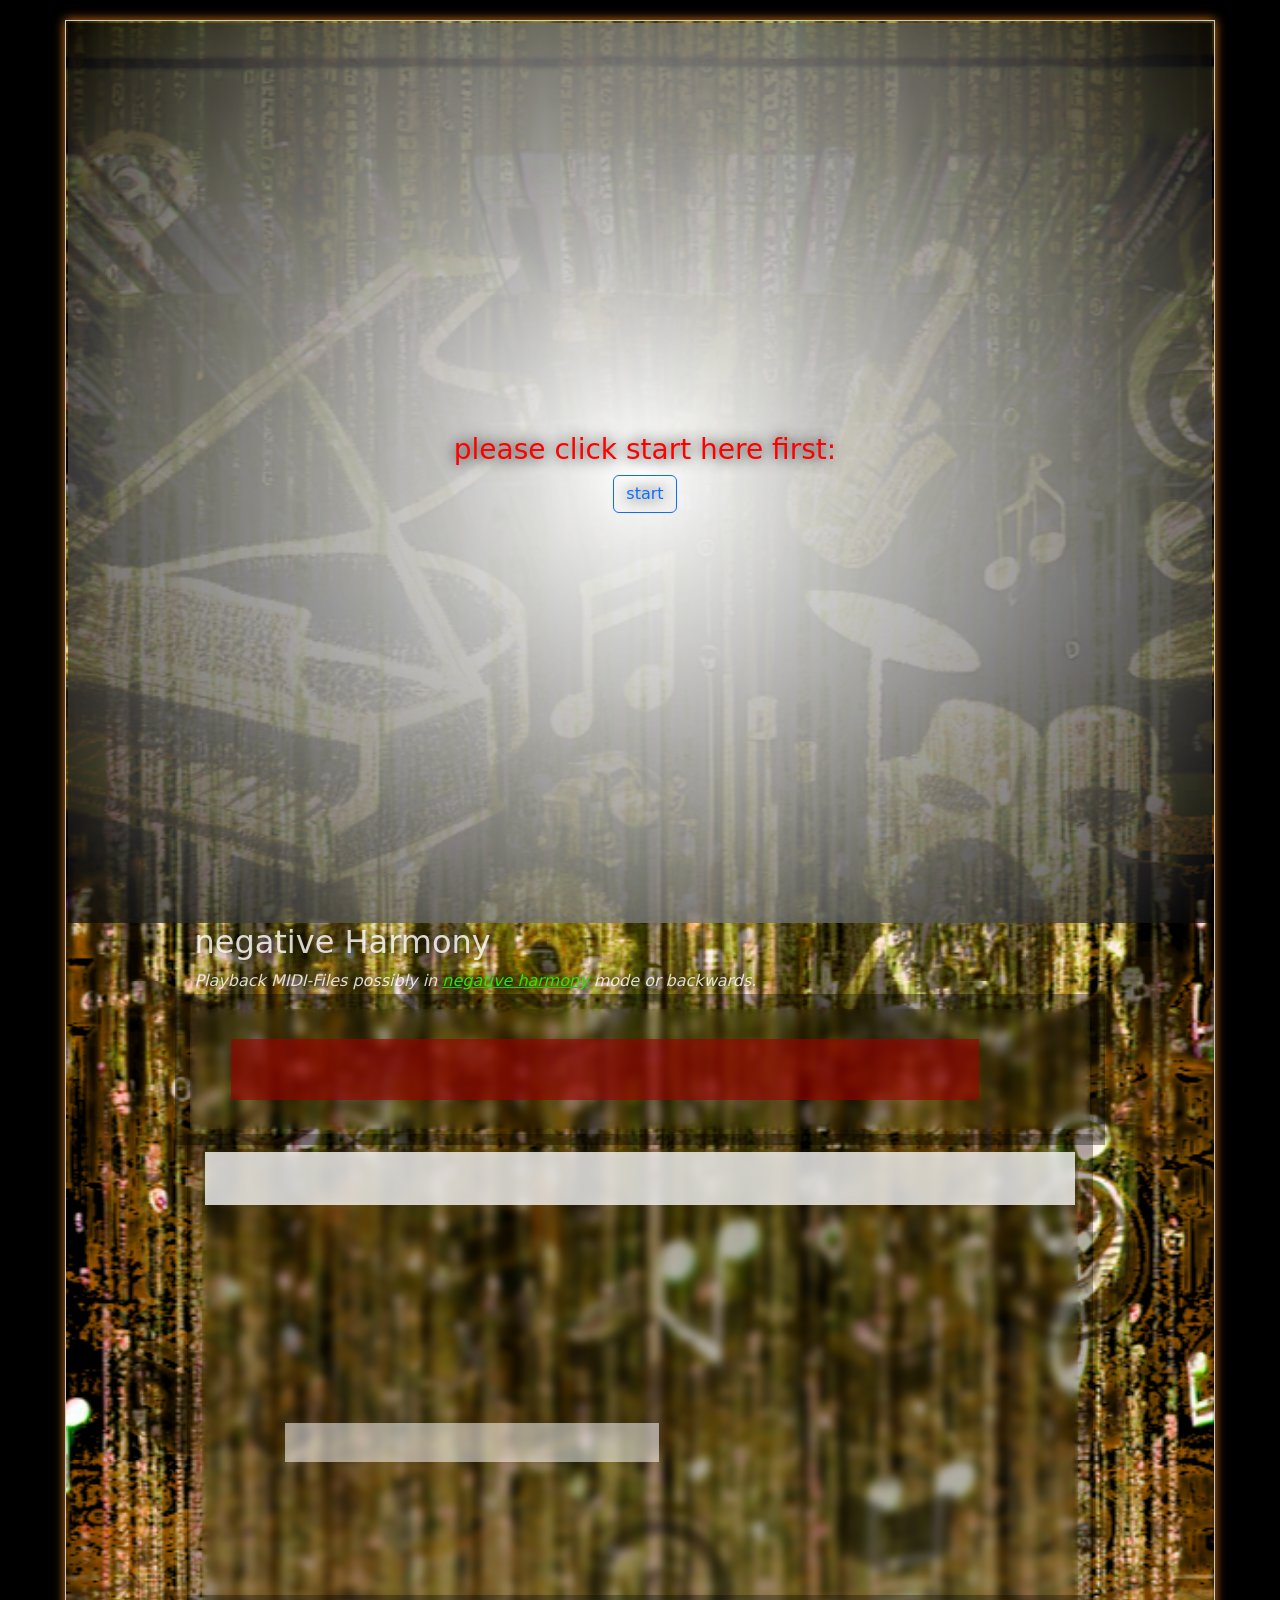
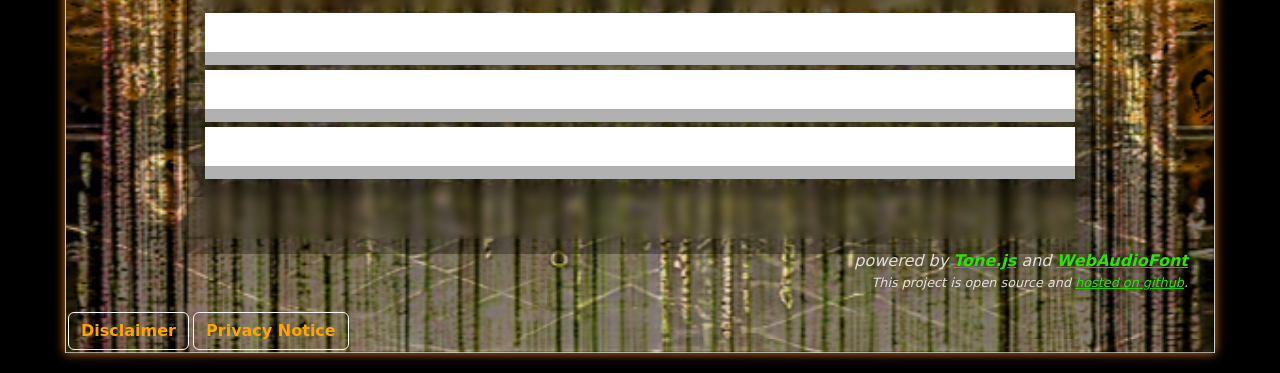
==== index.html @ 73707c40 "score css" ====
<!DOCTYPE html>
<html lang="en">

<head>
  <meta charset="utf-8">
  <meta name="viewport" content="width=device-width, initial-scale=1.0">
  <title>negative Harmony</title>

  <!-- Generated javascript library includes -->
  <link href="https://cdn.jsdelivr.net/npm/bootstrap@5.0.2/dist/css/bootstrap.min.css" rel="stylesheet" integrity="sha384-EVSTQN3/azprG1Anm3QDgpJLIm9Nao0Yz1ztcQTwFspd3yD65VohhpuuCOmLASjC" crossorigin="anonymous">
  <script src="https://cdn.jsdelivr.net/npm/bootstrap@5.0.2/dist/js/bootstrap.bundle.min.js" integrity="sha384-MrcW6ZMFYlzcLA8Nl+NtUVF0sA7MsXsP1UyJoMp4YLEuNSfAP+JcXn/tWtIaxVXM" crossorigin="anonymous"></script>
  
  <!-- New Modular System -->
  <script type="application/javascript" src="./src/app.js"></script>
  
  <script> 
    // Global app instance for backward compatibility
    let app;

    // Initialize when DOM is ready
    document.addEventListener('DOMContentLoaded', async function () {
      try {
        // Initialize the modular app system
        if (typeof NegativeHarmonyApp !== 'undefined') {
          app = new NegativeHarmonyApp();
          await app.init();
          app.moduleLoaded();
        }
      } catch (error) {
        console.error('Failed to initialize app:', error);
      }
    });

    // Global functions for backward compatibility
    function toggleTransport(element) {
      if (app) app.toggleTransport(element);
    }

    function reloadWithUrl() {
      if (app) app.reloadWithUrl();
    }
  </script>
  <link rel="stylesheet" href="style.css">  
</head>
<body class="boxed">
  <div class="sharethis-sticky-share-buttons" style="display: none;"></div>
  <div id="col_transport" class="col transport"
    style="position: sticky; top: 0; left: 0; width: 100%; height: 100vh; background: radial-gradient(circle, rgb(255, 255, 255) 0%, rgba(0, 0, 0, 0.687) 100%); z-index: 9999; display: flex; justify-content: center; align-items: center; overflow: hidden;">
    <div style="text-align: center;">
      <h3 id="start_prompt" style="color: red;">please click start here first:</h3>
      <input type="checkbox" class="btn-check" id="transportButton" autocomplete="off" onchange="toggleTransport();" style="display: none; visibility: hidden;">
      <label class="btn btn-outline-primary" id="transportLabel" for="transportButton">start</label>
    </div>
  </div>
  <div class="title horizontal row">
    <div class="col">
      <h2>negative Harmony</h2>
      <p><em>Playback MIDI-Files possibly in <a href="https://www.opussciencecollective.com/post/the-harmonic-upside-down-negative-harmony" target="_blank">negative harmony</a> mode or backwards.</em></p>
    </div>
  </div>
  <div class="boxed remain widget horizontal" style="padding: 20px; min-height: 120px; -webkit-backdrop-filter: blur(5px); backdrop-filter: blur(5px); background-color: rgba(0, 0, 0, 0.361);">
    <div style="display: flex; width: 100%;">
      <div style="display: flex; width: 100%;">
        <a class="remain" style="display: none; box-shadow: 0 0 10px rgb(215, 118, 21); width: 50px; height: 50px; background-color: rgba(255, 255, 255, 0.359); border-radius: 3px; border: 1px solid white;" href="javascript:void(0);" onclick="app.modules.settingsManager.shareAndCopy();" title="Image from freeiconspng.com: https://www.freeiconspng.com/img/40132" id="hiddenShareButton"><img src="https://www.freeiconspng.com/uploads/share-sharing-icon-29.png" width="50" alt="Share, sharing icon"/></a>
        <button class="btn btn-outline-danger remain" id="playMidi" style="margin-left: 20px; min-height: 50px; color: rgb(255, 119, 0); font-weight: bold; background-color: rgba(156, 0, 0, 0.622); text-shadow: 0 0 15px rgb(63, 18, 18); flex-grow: 1;">Play MIDI</button>
        <button class="btn btn-outline-light" id="showScore" style="display:none; margin-left: 20px; min-height: 50px; display: flex; align-items: center; justify-content: center;" onclick="app.modules.scoreManager.showScore(true);">Score</button>
      </div>
    </div>
    <input type="range" id="progress-input" style="width: 100%; display: none;" min="0" max="100" step="0.01" value="0" class="form-range">
  </div>
  <div style="display: flex; justify-content: center;">
    <div id="scoreContainer" class="boxed" style=" border: 1px solid white; display: none; margin-top: 20px; padding: 20px; background-color: rgba(0, 0, 0, 0.184); border-radius: 5px; max-width: 870px;">
      <div class="score-header horizontal" style="background:rgba(0, 0, 0, 0.2); padding: 10px; display: flex; justify-content: space-between; align-items: center; margin-bottom: 15px; position: relative;">
        <h4 style="margin: 0;">Music Score</h4>
        <div style="display:flex; gap:8px;align-items:center;">
          <button class="btn btn-outline-success" id="downloadAbc" onclick="app.modules.scoreManager.downloadABC();">Download ABC</button>
          <button class="btn btn-outline-danger btn-sm" onclick="app.modules.scoreManager.hideScore();">Close</button>
        </div>
      </div>
      <div style="display: flex; justify-content: center;">
        <div id="score" style="overflow-x: auto; max-width: 500px; position: relative; z-index: 1; background-color: rgba(255, 228, 196, 0.766);"></div>
      </div>
      <div id="score-footer" class="horizontal" style="background:rgba(0, 0, 0, 0.2); padding: 10px; margin-top:10px; display:flex; align-items:center; gap:8px;">
        <span style="color: #fff;">adjust score start manually:</span>
        <select id="scoreShiftUnit" class="form-select" style="width:160px;">
          <option value="16">sixteenth</option>
          <option value="8">eighth</option>
          <option value="4" selected>quarter</option>
        </select>
        <button class="btn btn-outline-light btn-sm" id="shiftScoreBack"
          onclick="app.modules.transport.adjustScoreStart(-1, document.getElementById('scoreShiftUnit').value)">
          Shift Start ←
        </button>
        <button class="btn btn-outline-light btn-sm" id="shiftScoreForward"
          onclick="app.modules.transport.adjustScoreStart(1, document.getElementById('scoreShiftUnit').value)">
          Shift Start →
        </button>
      </div>
    </div>
  </div>
  <div class="widget container accordion" id="accordionsContainer" style="margin-top: 20px;">
    <div class="accordion-item boxed">
      <h2 class="accordion-header" id="headingOne" style="position: sticky; top: 120px;">
        <button style="position: sticky; top: 120px;" class="accordion-button" type="button" data-bs-toggle="collapse" data-bs-target="#collapseOne" aria-expanded="true" aria-controls="collapseOne">
          MIDI
        </button>
      </h2>
      <div id="collapseOne" class="accordion-collapse collapse show" aria-labelledby="headingOne" data-bs-parent="#accordionsContainer">
        <div class="accordion-body">
          <div class="horizontal" style="text-align: center;">
            <div style="display: flex; flex-direction: column; margin: 10px;">
              <h3>Midi-Player</h3>
              <p><em>Upload a local file:</em></p>
              <input type="file" id="midiUpload" class="form-control" accept=".mid" style="margin-bottom: 10px;" />
              <p><em>...or try to paste an url here:<br>(e.g. from <a data-toggle="tooltip" href="https://bitmidi.com/" target="_blank" title="Thousands of MidiFiles from Classic over Rock/Pop until Jazz">bitmidi</a>, <a data-toggle="tooltip" href="https://www.mfiles.co.uk/midi-files.htm" target="_blank" title="Classical MidiFiles">mfiles</a> or <a data-toggle="tooltip" target="_blank"href="https://midikaos.mnstrl.org/" title="International folk music">Midikaos</a>).</em></p>
              <div style="display: flex; align-items: center; margin-bottom: 10px; top: 172px; position: sticky;"><input type="text" id="midiUrl" style="margin-right: 10px;" class="form-control" placeholder="search or paste url" onkeypress="if(event.key === 'Enter') reloadWithUrl()"/><button class="btn btn-outline-light" onclick="reloadWithUrl()">load</button></button></div>
              <button class="btn btn-outline-warning" id="resetSpeed" style="margin-bottom: 10px; display: none;" onclick="app.modules.transport.setSpeed(1.0)">reset speed to file</button>
              <label for="speedControl">Playback Speed: </label>
              <input type="range" id="speedControl" min="0.5" max="2" value="1" step="0.01" class="form-range"/>
              <input id="reverseMidi" class="btn-check" type="checkbox">
                  <label class="btn btn-outline-light" for="reverseMidi">reverse</label><br>
              <button class="btn btn-outline-success" id="downloadMidi" style="margin-top: 10px; display:none;" onclick="app.modules.transport.downloadCurrentMidi();">Download MIDI</button>
            </div>
            <div>
              <div id="midiIn">
                <div>MIDI input:</div>
                <select class="form-control" id="midiInputs" onchange="console.log(this.value)"></select>
              </div>
              <div id="midiOut" style="margin-top: 20px;">
                <div>MIDI output:</div>
                <select class="form-control" id="midiOutputs" onchange="console.log(this.value)"></select>
              </div>
            </div>
            <div style="text-align: center;">
              <div class="col events">
                MIDI Panic:<br>
                <button type="button" id="trigger_allNotesOff" class="btn btn-outline-warning" onclick="app.modules.midiManager.sendEvent_allNotesOff();">allNotesOff</button><br>
              </div>
            </div>
          </div>
        </div>
      </div>
    </div>
    <div class="accordion-item boxed">
      <h2 class="accordion-header" id="headingTwo" style="position: sticky; top: 120px;">
        <button style="position: sticky; top: 120px;" class="accordion-button collapsed" type="button" data-bs-toggle="collapse" data-bs-target="#collapseTwo" aria-expanded="false" aria-controls="collapseTwo">
          MODE
        </button>
      </h2>
      <div id="collapseTwo" class="accordion-collapse collapse" aria-labelledby="headingTwo" data-bs-parent="#accordionsContainer">
        <div class="accordion-body">
          <div class="horizontal">
            <div>
              <h2>Mode:</h2>
              <div>
                <select class="form-select" id="parameter_mode" onchange="app.setMode(this.value);">
                <option value="0.0">normal</option>
                <option value="1.0" title="Mirrors notes around the axis of the middle D (C Major becomes A minor and vice versa).">lefthand Piano</option>
                <option value="2.0" title="Mirrors notes around an axis between the 3rds of the root note (eg. C Major becomes C minor and vice versa)." selected>negative Harmony</option>
                </select>
              </div>
            </div>
            <div id="negRoots">
              <h3>Root:</h3>
              <select class="form-select" id="parameter_negRoot" onchange="app.setNegRoot(this.value);">
                <option value="57">Gb</option>
                <option value="64">Db</option>
                <option value="59">Ab</option>
                <option value="66">Eb</option>
                <option value="61">Bb</option>
                <option value="56">F</option>
                <option value="63" selected>C</option>
                <option value="58">G</option>
                <option value="65">D</option>
                <option value="60">A</option>
                <option value="67">E</option>
                <option value="62">B(deutsch: H)</option>
              </select>
            </div>
            <div id="perOkt">
              <h3>Inversion:</h3>
              <div>
                <select id="parameter_perOktave" class="form-select" onchange="app.setPerOctave(this.value);">
                  <option value="0">Total</option>
                  <option value="1">per Octave</option>
                  <option value="2" selected>per Voice</option>
                </select>
              </div>
            </div>
          </div>
        </div>
      </div>
    </div>
    <div class="accordion-item boxed">
      <h2 class="accordion-header" id="headingThree" style="position: sticky; top: 120px;">
        <button style="position: sticky; top: 120px;" class="accordion-button collapsed" type="button" data-bs-toggle="collapse" data-bs-target="#collapseThree" aria-expanded="false" aria-controls="collapseThree">
          REVERB
        </button>
      </h2>
      <div id="collapseThree" class="accordion-collapse collapse" aria-labelledby="headingThree" data-bs-parent="#accordionsContainer">
        <div class="accordion-body">
          <div class="horizontal" style="margin-top: 20px;">
            <div>
            <label for="reverbSelect">Reverb: </label>
            <select class="form-select" id="reverbSelect" onchange="app.modules.audioEngine.setIR(this.value);">
              <option value="182806__unfa__ir-02-gunshot-in-a-chapel-mixed">Chapel</option>
              <option value="192228__ligidium__shower-clap-open">Shower</option>
              <option value="463610__greybrother01__winter-forest-01">Winterforest</option>
              <option value="479080__allistersandwich__cathedral_saint_pierre">Cathedral</option>
            </select>
            </div>
            <div>
              <label for="reverbVolume">Reverb Volume: </label>
              <input type="range" id="reverbVolume" min="0.0" max="1.5" step="0.01" value="0.5" oninput="app.modules.audioEngine.setReverbGain(this.value);" class="form-range"/>
            </div>
          </div>
        </div>
      </div>
    </div>
    <div class="accordion-item boxed">
      <h2 class="accordion-header" id="headingFour" style="position: sticky; top: 120px; z-index: 9999;">
        <button style="position: sticky; top: 120px; z-index: 9999;" class="accordion-button collapsed" type="button" data-bs-toggle="collapse" data-bs-target="#collapseFour" aria-expanded="false" aria-controls="collapseFour">
          INSTRUMENTS
        </button>
      </h2>
      <div id="collapseFour" class="accordion-collapse collapse" aria-labelledby="headingFour" data-bs-parent="#accordionsContainer">
        <div class="accordion-body">
          <div>
            <h1 id="midiFileName" class="title" style="width: 100%;"></h1>
            <div id="file_controls" class="horizontal"><p>no MIDI file loaded.</p></div>
          </div>
        </div>
      </div>
    </div>
    <div class="accordion-item boxed">
      <h2 class="accordion-header" id="headingFive" style="position: sticky; top: 120px; z-index: 9999;">
        <button style="position: sticky; top: 120px; z-index: 9999;" class="accordion-button collapsed" type="button" data-bs-toggle="collapse" data-bs-target="#collapseFive" aria-expanded="false" aria-controls="collapseFive">
          EXAMPLES
        </button>
      </h2>
      <div id="collapseFive" class="accordion-collapse collapse" aria-labelledby="headingFive" data-bs-parent="#accordionsContainer">
        <div class="accordion-body">
          <div>
            <div id="examples" class="horizontal"><p>no Examples file loaded.</p></div>
          </div>
        </div>
      </div>
    </div>
  </div>
</div>
  <div class="row">
    <span class="link"><em>powered by <a href="https://tonejs.github.io/" target="_blank"><strong>Tone.js</strong></a> and <a href="https://github.com/surikov/webaudiofont" target="_blank"><strong>WebAudioFont</strong></a></em></span>
    <span style="font-size: 0.8em;"><em>This project is open source and <a href="https://github.com/Reinissance/negative-Harmony">hosted on github</a>.</em></span>
  </div>
</body>
<footer>
  <div style="font-size: 0.8em; color: #777; margin-top: 20px;">
    <button class="btn btn-outline-light" type="button" data-bs-toggle="collapse" data-bs-target="#disclaimerCollapse" aria-expanded="false" aria-controls="disclaimerCollapse" style="color:orange;">
      <strong>Disclaimer</strong>
    </button>
    <div class="collapse" id="disclaimerCollapse">
      <p style="color: white; margin: 20px;">This site is for educational and personal use only. 
        Users are responsible for ensuring that any MIDI files they upload or share are 
        either original works, in the public domain, or properly licensed. This site does 
        not host or distribute copyrighted material.</p>
    </div>
    <button class="btn btn-outline-light" type="button" data-bs-toggle="collapse" data-bs-target="#privacyCollapse" aria-expanded="false" aria-controls="privacyCollapse" style="color: orange;">
      <strong>Privacy Notice</strong>
    </button>
    <div class="collapse" id="privacyCollapse">
      <p style="color: white; margin: 20px;">This site uses ShareThis to provide social sharing 
        features. ShareThis may collect data about your browsing activity for analytics 
        and advertising purposes. By using this site, you agree to this data collection. 
        For more information, see the <a href="https://www.sharethis.com/privacy/" target="_blank" rel="noopener noreferrer">ShareThis Privacy Policy</a>.</p>
    </div>
  </div>
</footer>

</html>
---- style.css ----
.st-btn, .st-btn-compact, .st-share-button {
    transition: none !important;
    animation: none !important;
}

.st-popup, .st-sticky-share-buttons {
    transition: none !important;
    animation: none !important;
}

/* Disable all ShareThis animations */
[class*="st-"] {
    transition: none !important;
    animation: none !important;
}

.remain {
  position: sticky;
  top: 0px;
  width: 100%;
  z-index: 1000;
}

body {
  margin-top: 20px;
  margin-bottom: 20px;
  margin-left: 65px;
  margin-right: 65px;
  color: black;
  text-shadow: 0 0 15px black;
  color: rgba(255, 255, 255, 0.811);
  background-color: black;
}

/* Add a dedicated background layer so mobile browsers render it reliably and can animate it */
body::before {
  content: "";
  position: fixed;
  inset: 0;
  z-index: -1;
  background-image: url('negativeHarmony.png');
  background-repeat: no-repeat;
  background-position: center center;
  background-size: cover;
  /* promote this layer for smooth animations */
  -webkit-transform: translate3d(0,0,0);
  transform: translate3d(0,0,0);
  -webkit-backface-visibility: hidden;
  backface-visibility: hidden;
  will-change: transform, background-position, background-size, opacity;
  transition: transform 400ms ease, background-position 400ms ease, background-size 400ms ease, opacity 400ms ease;
  pointer-events: none;
}

.boxed {
  box-shadow: 0 0 10px rgb(215, 118, 21);
  border: 1px solid #ccc;
  padding: 2px;
  -webkit-backdrop-filter: blur(5px); /* Safari */
  backdrop-filter: blur(5px);
}

.widget {
  max-width: 900px;
  margin: auto;
}

.row {
  width: 100%;
  margin-bottom: 10px;
}

.col {
  display: inline-block;
}

.events {
  vertical-align: top;
  margin: 10px;
}

.title {
  width: 80%;
  margin: 0 auto;
}

.transport {
  padding-left: 10px;
}

.input {
  vertical-align: middle;
  width: 100%;
}

.link {
  margin: 10px 10px 0 0;
  float: right;
}

ul {
  list-style-type: none;
  margin-left: 30px;
}

ol {
  list-style-type:circle;
  margin-left: 30px;
}

a {
  color: #2ee400;
  text-shadow: 0 0 10px black;
}

span {
  text-align: right;
}

.form-control, .form-select, .accordion-button .white-btn {
  background-color: #ffffff87;
  color: white;
}

input[type="range"]::-webkit-slider-thumb {
  background: orange;
}

input[type="range"]::-moz-range-thumb {
  background: orange;
}

input[type="range"]::-ms-thumb {
  background: orange;
}

.accordion-item {
  background-color: rgba(0, 0, 0, 0.307);
}

.accordion-button:not(.collapsed) {
  color: black;
  background-color: rgba(255, 255, 255, 0.775);
  -webkit-backdrop-filter: blur(5px); /* Safari */
  backdrop-filter: blur(5px);
}

.horizontal {
  display: flex;
  flex-direction: row;
  justify-content: space-evenly;
  align-items: center;
  flex-wrap: wrap;
}

.stretch {
    width: 45%;
}

@media (max-width: 800px) {
  .horizontal {
    flex-direction: column;
  }

  body {
      margin:0;
      /* hide the original background shorthand on small screens so only ::before is used */
      background: none !important;
      background-attachment: scroll;
      /* keep no transforms on body itself */
      transform: none !important;
      -webkit-transform: none !important;
      /* keep responsive background sizing via the ::before layer */
  }

  /* Ensure the ::before layer remains visible and animates smoothly on small screens */
  body::before {
      /* keep fixed positioning & sizing */
      background-position: center center;
      background-size: cover;
      opacity: 1;
      /* slight scale transform when content height changes looks smooth on many mobile browsers */
      transform-origin: center center;
  }

  .stretch {
      width: 90%;
  }
}
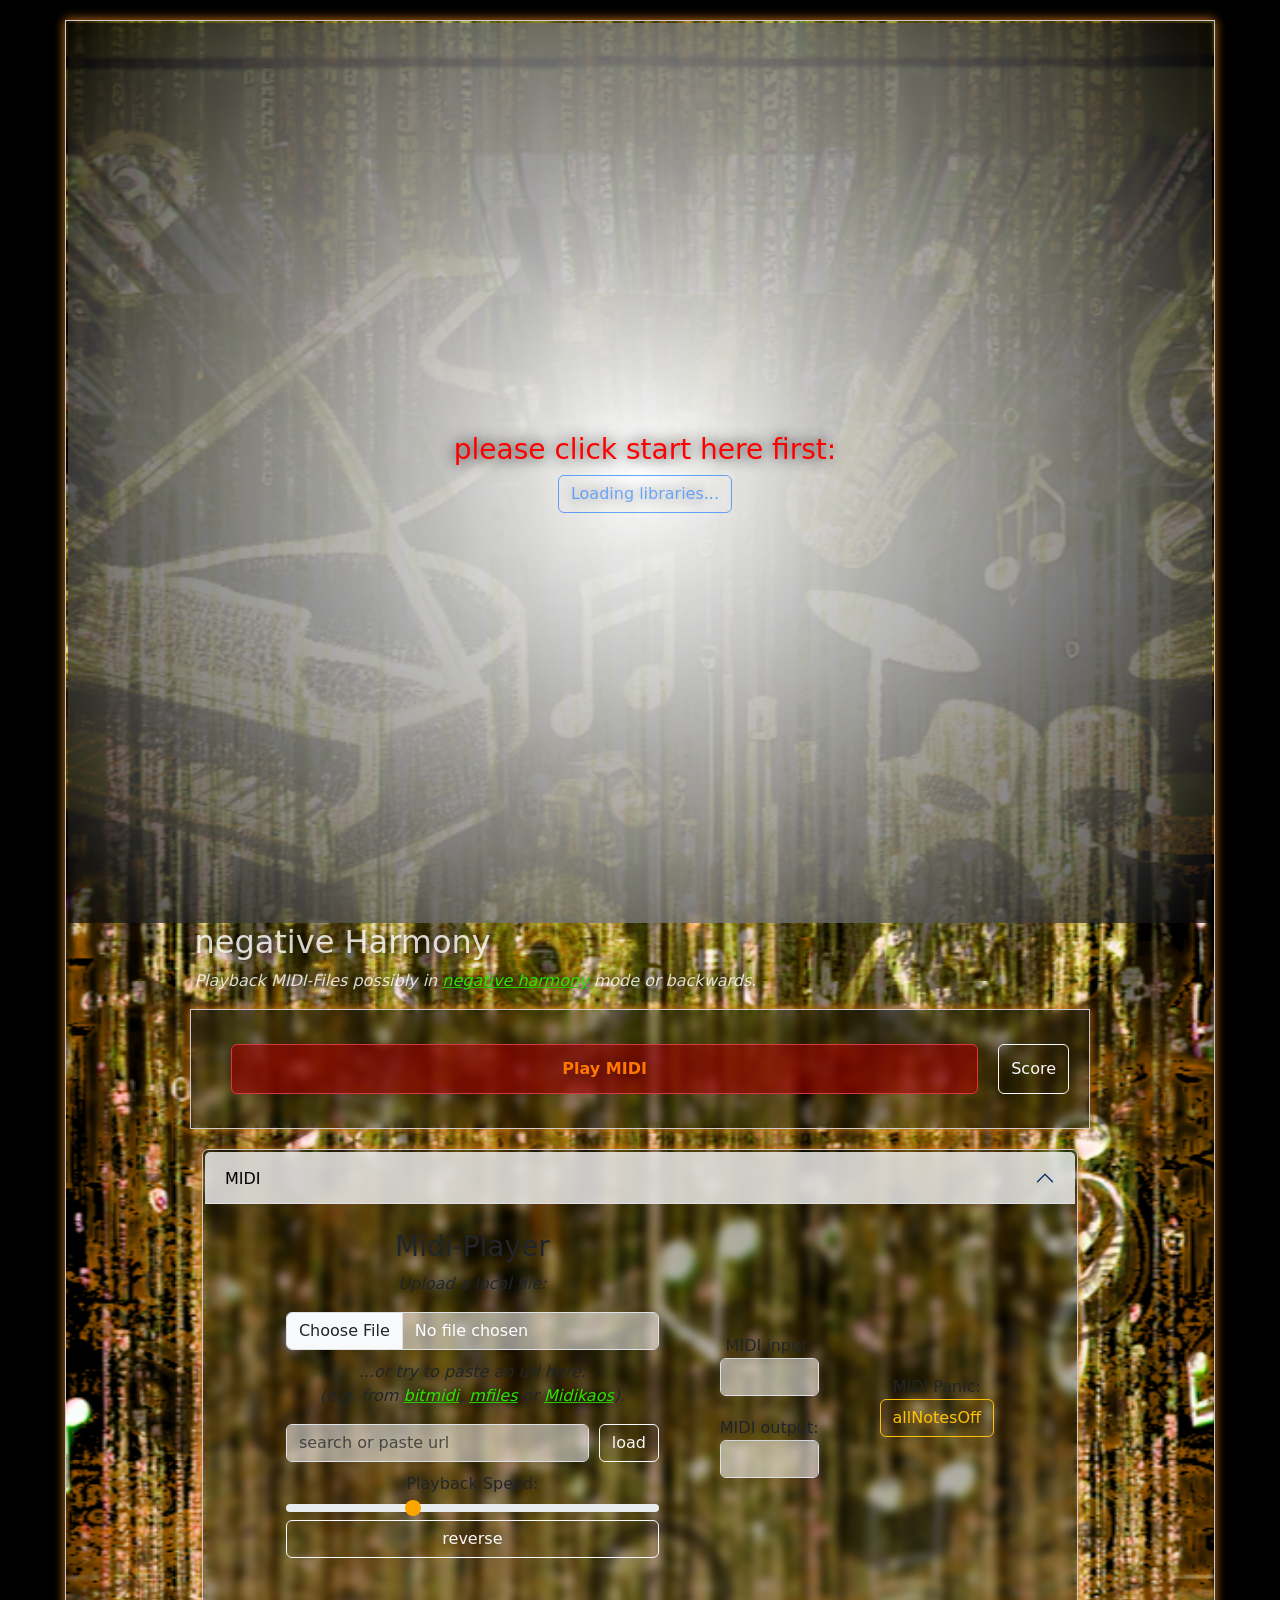
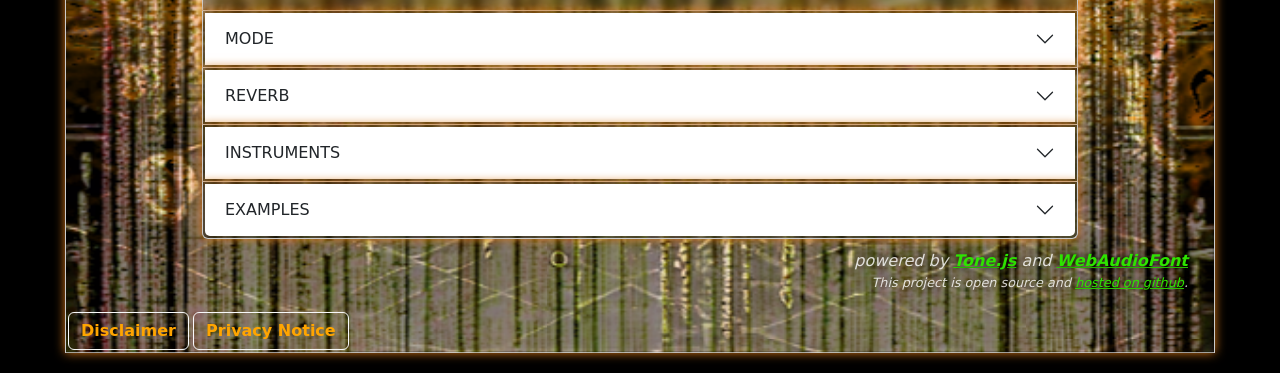
==== commit e7ef173c: "proper start/loading" ====
--- a/index.html
+++ b/index.html
@@ -48,8 +48,8 @@
     style="position: sticky; top: 0; left: 0; width: 100%; height: 100vh; background: radial-gradient(circle, rgb(255, 255, 255) 0%, rgba(0, 0, 0, 0.687) 100%); z-index: 9999; display: flex; justify-content: center; align-items: center; overflow: hidden;">
     <div style="text-align: center;">
       <h3 id="start_prompt" style="color: red;">please click start here first:</h3>
-      <input type="checkbox" class="btn-check" id="transportButton" autocomplete="off" onchange="toggleTransport();" style="display: none; visibility: hidden;">
-      <label class="btn btn-outline-primary" id="transportLabel" for="transportButton">start</label>
+      <input type="checkbox" class="btn-check" id="transportButton" autocomplete="off" onchange="toggleTransport();" style="display: none;" disabled aria-disabled="true">
+      <label class="btn btn-outline-primary" id="transportLabel" for="transportButton" style="pointer-events: none; opacity: 0.6; cursor: default;">loading...</label>
     </div>
   </div>
   <div class="title horizontal row">
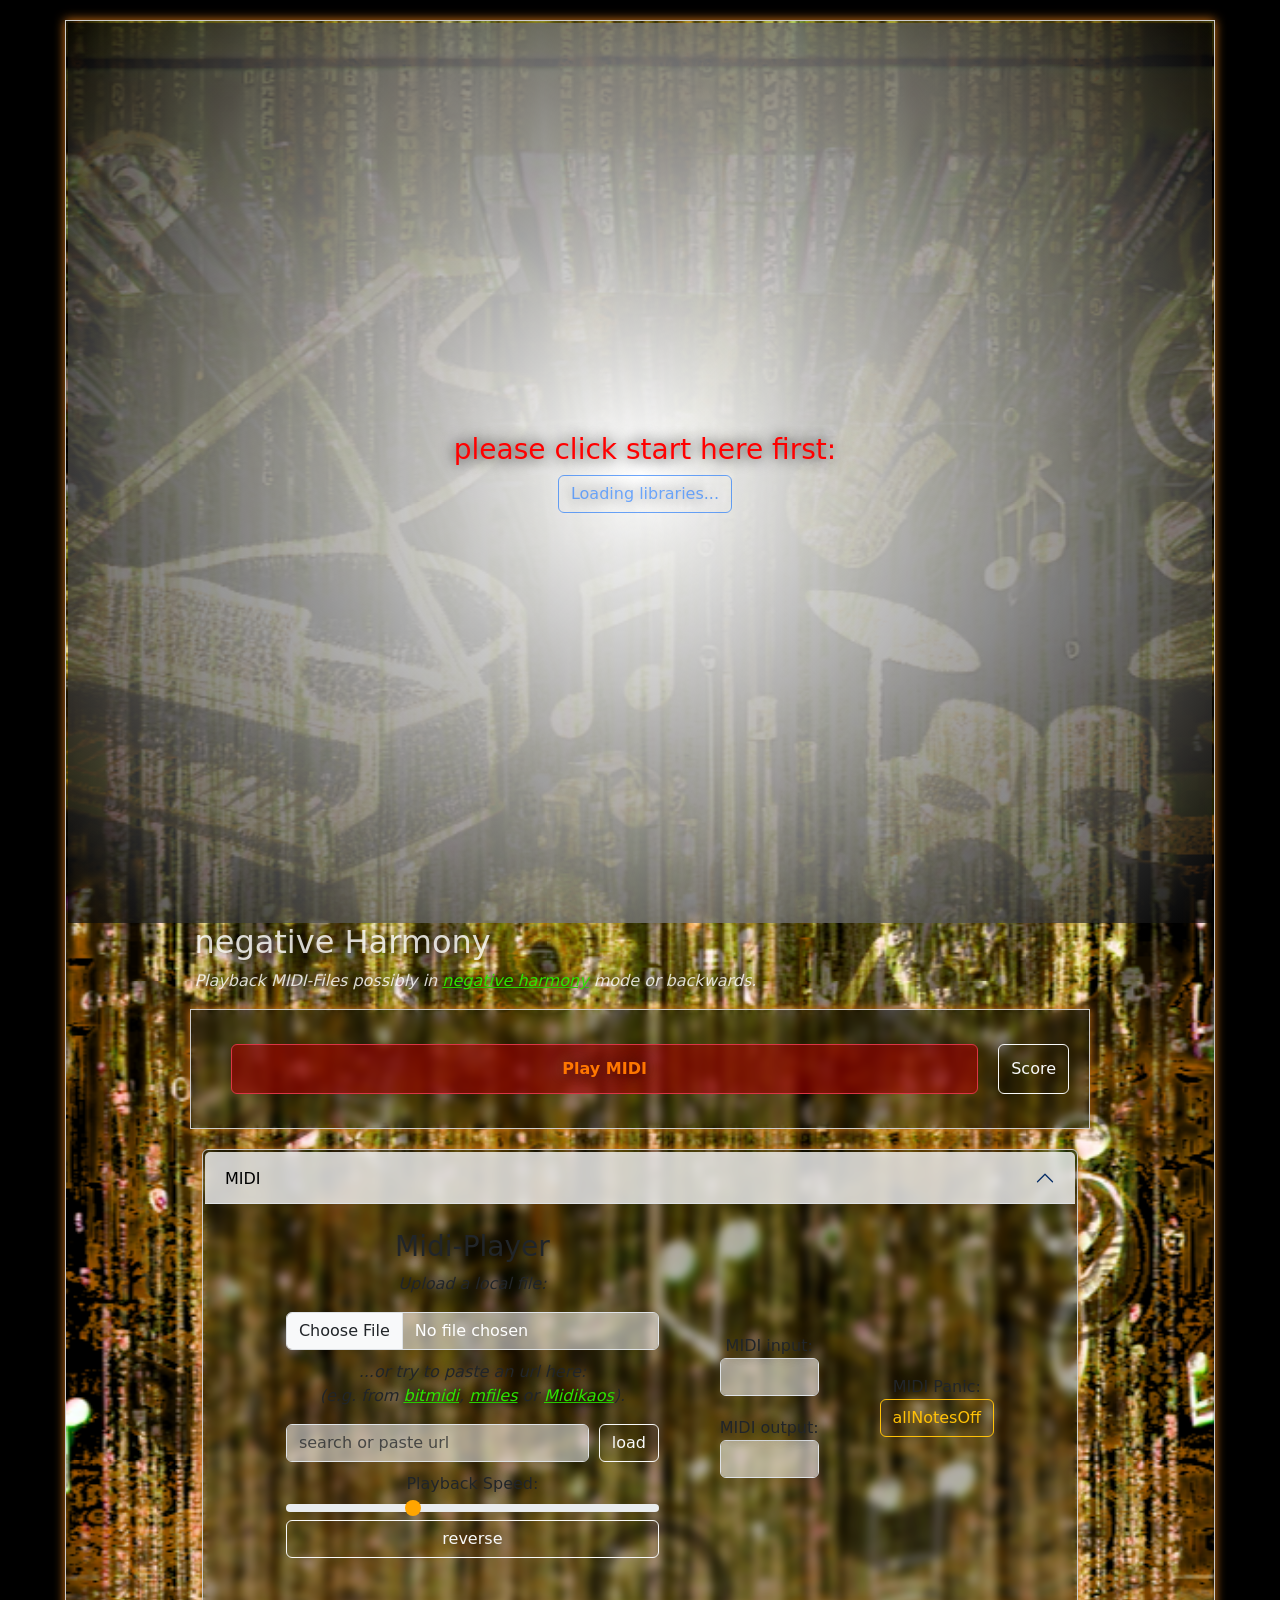
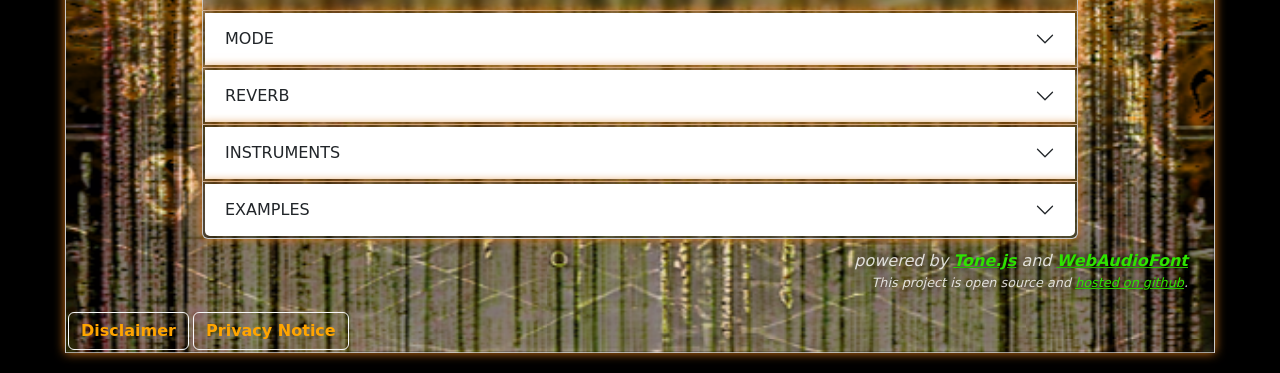
==== commit 08b7975b: "old state" ====
--- a/index.html
+++ b/index.html
@@ -74,27 +74,49 @@
         <h4 style="margin: 0;">Music Score</h4>
         <div style="display:flex; gap:8px;align-items:center;">
           <button class="btn btn-outline-success" id="downloadAbc" onclick="app.modules.scoreManager.downloadABC();">Download ABC</button>
-          <button class="btn btn-outline-danger btn-sm" onclick="app.modules.scoreManager.hideScore();">Close</button>
+          <button class="btn btn-outline-light" onclick="app.modules.scoreManager.hideScore();">Close</button>
         </div>
       </div>
       <div style="display: flex; justify-content: center;">
         <div id="score" style="overflow-x: auto; max-width: 500px; position: relative; z-index: 1; background-color: rgba(255, 228, 196, 0.766);"></div>
       </div>
-      <div id="score-footer" class="horizontal" style="background:rgba(0, 0, 0, 0.2); padding: 10px; margin-top:10px; display:flex; align-items:center; gap:8px;">
-        <span style="color: #fff;">adjust score start manually:</span>
-        <select id="scoreShiftUnit" class="form-select" style="width:160px;">
-          <option value="16">sixteenth</option>
-          <option value="8">eighth</option>
-          <option value="4" selected>quarter</option>
-        </select>
-        <button class="btn btn-outline-light btn-sm" id="shiftScoreBack"
-          onclick="app.modules.transport.adjustScoreStart(-1, document.getElementById('scoreShiftUnit').value)">
-          Shift Start ←
-        </button>
-        <button class="btn btn-outline-light btn-sm" id="shiftScoreForward"
-          onclick="app.modules.transport.adjustScoreStart(1, document.getElementById('scoreShiftUnit').value)">
-          Shift Start →
-        </button>
+      <div id="score-footer" class="horizontal" style="background:rgba(0, 0, 0, 0.2); padding: 10px; margin-top:10px; display:flex; gap:8px; flex-wrap:wrap; justify-content:space-between;">
+        <!-- Shift controls box (styled like footer) -->
+        <div class="horizontal" style="background:rgba(0, 0, 0, 0.2); padding: 10px; display:flex; align-items:center; gap:8px;">
+          <span style="color: #fff;">adjust score start manually:</span>
+          <select id="scoreShiftUnit" class="form-select" style="width:160px;">
+            <option value="64">sixty-fourth</option>
+            <option value="32">thirty-second</option>
+            <option value="16">sixteenth</option>
+            <option value="8">eighth</option>
+            <option value="4" selected>quarter</option>
+          </select>
+          <button class="btn btn-outline-light btn-sm" id="shiftScoreBack"
+            onclick="app.modules.transport.adjustScoreStart(-1, document.getElementById('scoreShiftUnit').value)">
+            Shift Start ←
+          </button>
+          <button class="btn btn-outline-light btn-sm" id="shiftScoreForward"
+            onclick="app.modules.transport.adjustScoreStart(1, document.getElementById('scoreShiftUnit').value)">
+            Shift Start →
+          </button>
+        </div>
+
+        <!-- Time signature box (styled like footer) -->
+        <div class="horizontal" style="background:rgba(0, 0, 0, 0.2); padding: 10px; display:flex; align-items:center; gap:8px;">
+          <span style="color: #fff; margin-left:6px;">Time Signature:</span>
+          <select id="timeSigNum" class="form-select" style="width:100px; margin-left:6px;" onchange="app && app.modules && app.modules.scoreManager && app.modules.scoreManager.onTimeSignatureSelectChange()">
+            <option>1</option><option>2</option><option>3</option><option>4</option>
+            <option>5</option><option>6</option><option>7</option><option>8</option>
+            <option>9</option><option>10</option><option>11</option><option>12</option>
+            <option>13</option><option>14</option><option>15</option><option>16</option>
+          </select>
+          <select id="timeSigDen" class="form-select" style="width:140px; margin-left:6px;" onchange="app && app.modules && app.modules.scoreManager && app.modules.scoreManager.onTimeSignatureSelectChange()">
+            <option value="16">sixteenths</option>
+            <option value="8">eights</option>
+            <option value="4" selected>fourths</option>
+            <option value="2">halves</option>
+          </select>
+        </div>
       </div>
     </div>
   </div>
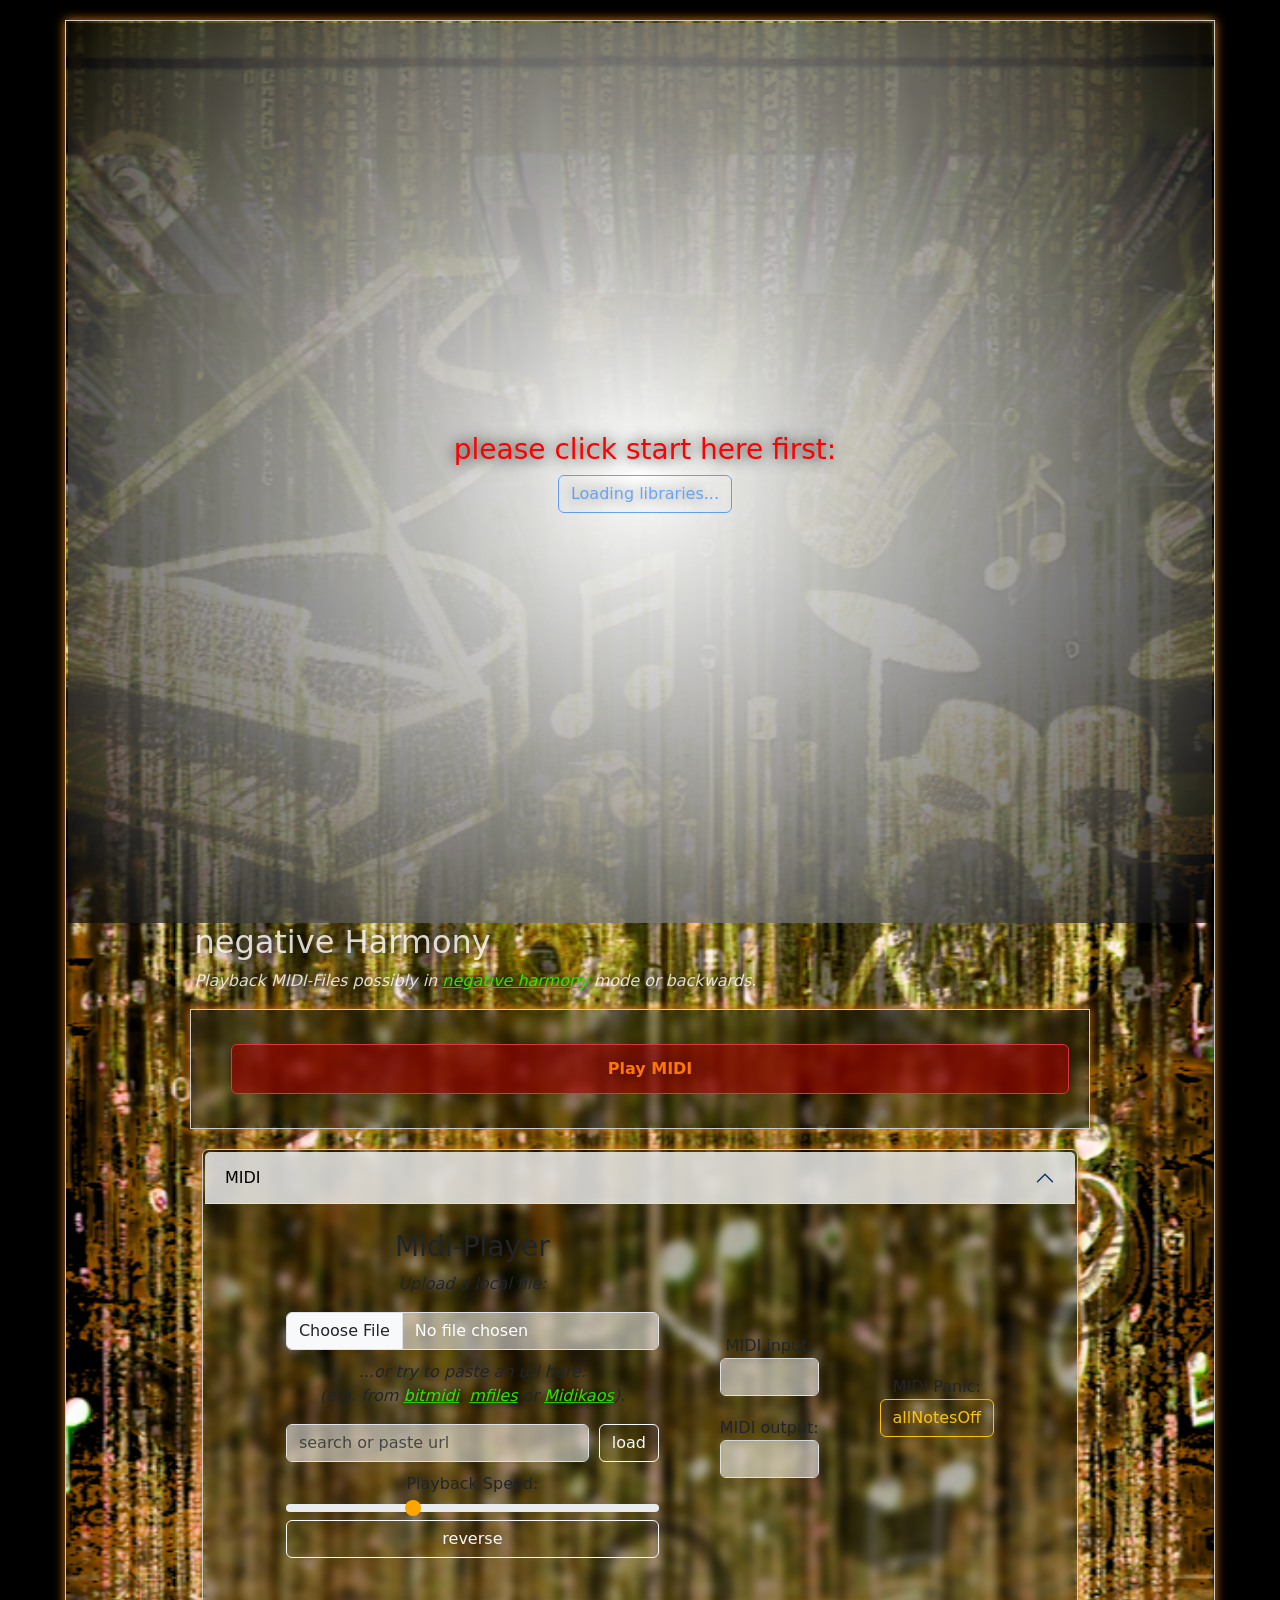
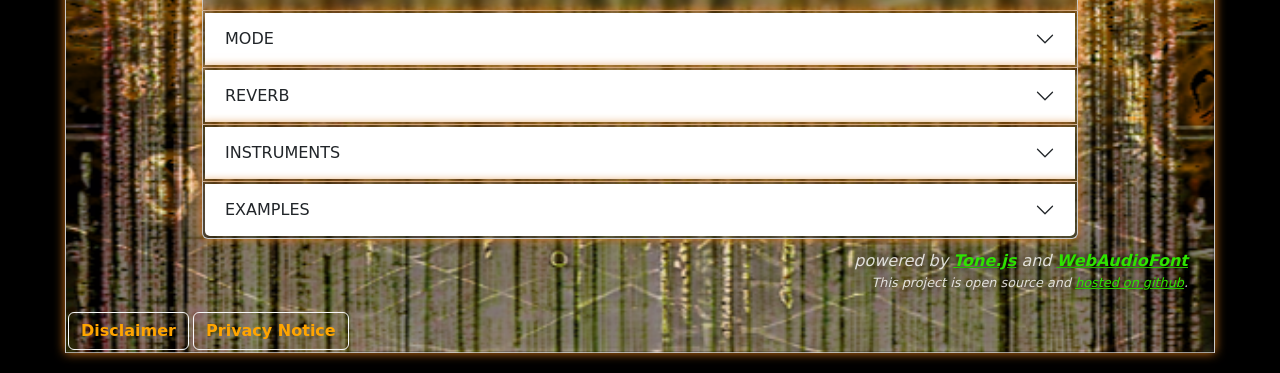
==== commit af681dc6: "manual set K and score usersettings" ====
--- a/index.html
+++ b/index.html
@@ -63,7 +63,7 @@
       <div style="display: flex; width: 100%;">
         <a class="remain" style="display: none; box-shadow: 0 0 10px rgb(215, 118, 21); width: 50px; height: 50px; background-color: rgba(255, 255, 255, 0.359); border-radius: 3px; border: 1px solid white;" href="javascript:void(0);" onclick="app.modules.settingsManager.shareAndCopy();" title="Image from freeiconspng.com: https://www.freeiconspng.com/img/40132" id="hiddenShareButton"><img src="https://www.freeiconspng.com/uploads/share-sharing-icon-29.png" width="50" alt="Share, sharing icon"/></a>
         <button class="btn btn-outline-danger remain" id="playMidi" style="margin-left: 20px; min-height: 50px; color: rgb(255, 119, 0); font-weight: bold; background-color: rgba(156, 0, 0, 0.622); text-shadow: 0 0 15px rgb(63, 18, 18); flex-grow: 1;">Play MIDI</button>
-        <button class="btn btn-outline-light" id="showScore" style="display:none; margin-left: 20px; min-height: 50px; display: flex; align-items: center; justify-content: center;" onclick="app.modules.scoreManager.showScore(true);">Score</button>
+        <button class="btn btn-outline-light" id="showScore" style="display: none; margin-left: 20px; min-height: 50px; align-items: center; justify-content: center;" onclick="app.modules.scoreManager.showScore(true);">Score</button>
       </div>
     </div>
     <input type="range" id="progress-input" style="width: 100%; display: none;" min="0" max="100" step="0.01" value="0" class="form-range">
@@ -117,7 +117,29 @@
             <option value="2">halves</option>
           </select>
         </div>
-      </div>
+
+        <!-- Key signature box (styled like footer) -->
+        <div class="horizontal" style="background:rgba(0, 0, 0, 0.2); padding: 10px; display:flex; align-items:center; gap:8px;">
+          <span style="color: #fff; margin-left:6px;">Key Signature:</span>
+          <select id="keySignature" class="form-select" style="width:160px; margin-left:6px;" onchange="app && app.modules && app.modules.scoreManager && app.modules.scoreManager.onKeySignatureSelectChange()">
+            <option value="auto" selected>Auto (from MIDI)</option>
+            <option value="-6">Gb / Ebm (6 flats)</option>
+            <option value="-5">Db / Bbm (5 flats)</option>
+            <option value="-4">Ab / Fm (4 flats)</option>
+            <option value="-3">Eb / Cm (3 flats)</option>
+            <option value="-2">Bb / Gm (2 flats)</option>
+            <option value="-1">F / Dm (1 flat)</option>
+            <option value="0">C / Am (no sharps/flats)</option>
+            <option value="1">G / Em (1 sharp)</option>
+            <option value="2">D / Bm (2 sharps)</option>
+            <option value="3">A / F#m (3 sharps)</option>
+            <option value="4">E / C#m (4 sharps)</option>
+            <option value="5">B / G#m (5 sharps)</option>
+            <option value="6">F# / D#m (6 sharps)</option>
+          </select>
+        </div>
+      </div>
+
     </div>
   </div>
   <div class="widget container accordion" id="accordionsContainer" style="margin-top: 20px;">
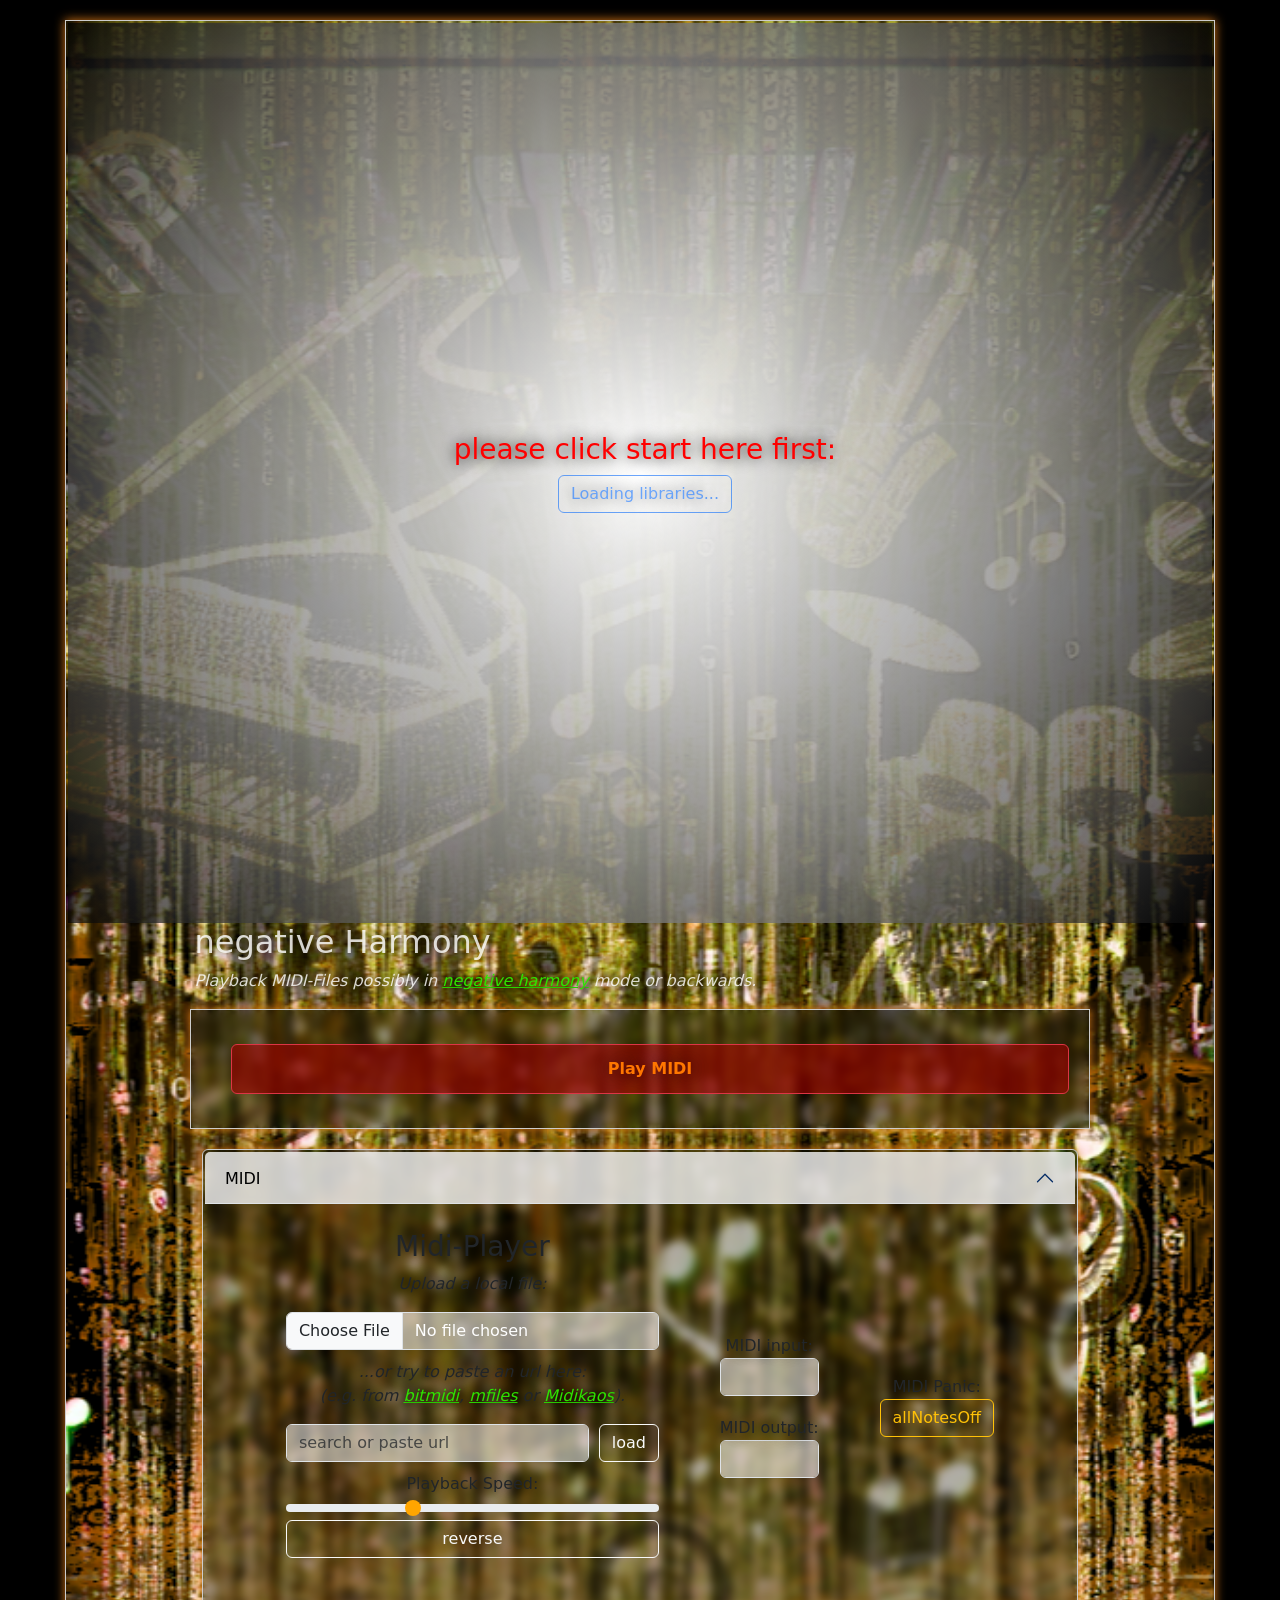
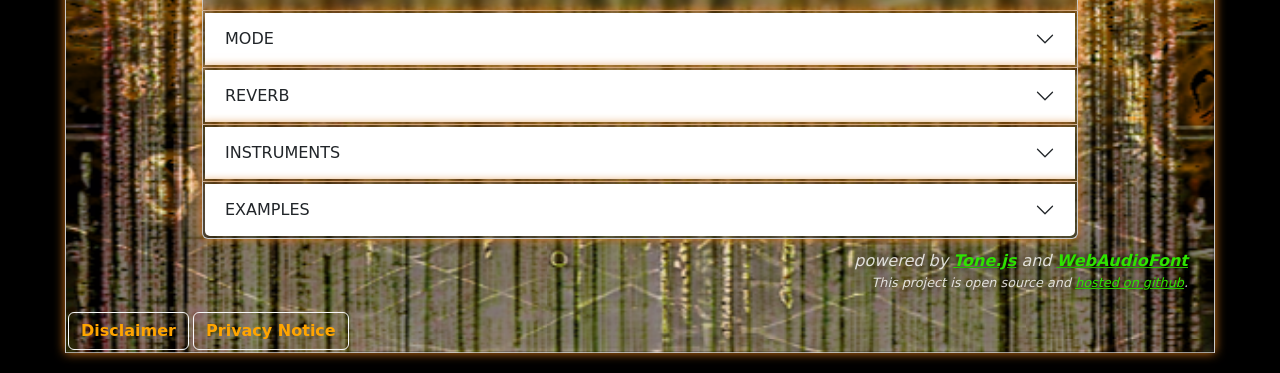
==== commit 10ea05bc: "scoreImprovements" ====
--- a/index.html
+++ b/index.html
@@ -80,6 +80,14 @@
       <div style="display: flex; justify-content: center;">
         <div id="score" style="overflow-x: auto; max-width: 500px; position: relative; z-index: 1; background-color: rgba(255, 228, 196, 0.766);"></div>
       </div>
+
+      <!-- Toggle for the (collapsed-by-default) score adjustment controls -->
+      <div style="display:flex; justify-content:center; margin-top:10px;">
+        <button class="btn btn-outline-light btn-sm" type="button" data-bs-toggle="collapse" data-bs-target="#scoreFooterCollapse" aria-expanded="false" aria-controls="scoreFooterCollapse">
+          ⚙ Score Settings ▾
+        </button>
+      </div>
+      <div class="collapse" id="scoreFooterCollapse">
       <div id="score-footer" class="horizontal" style="background:rgba(0, 0, 0, 0.2); padding: 10px; margin-top:10px; display:flex; gap:8px; flex-wrap:wrap; justify-content:space-between;">
         <!-- Shift controls box (styled like footer) -->
         <div class="horizontal" style="background:rgba(0, 0, 0, 0.2); padding: 10px; display:flex; align-items:center; gap:8px;">
@@ -138,6 +146,29 @@
             <option value="6">F# / D#m (6 sharps)</option>
           </select>
         </div>
+
+        <!-- Note length box (styled like footer) -->
+        <div class="horizontal" style="background:rgba(0, 0, 0, 0.2); padding: 10px; display:flex; align-items:center; gap:8px;">
+          <span style="color: #fff; margin-left:6px;">Note Length:</span>
+          <button class="btn btn-outline-light btn-sm" id="halfTimeBtn" title="Makes note values larger (e.g. sixteenths drawn as eighths) - use when midi2abc's automatic note lengths look busier/smaller than they should."
+            onclick="app.modules.scoreManager.halveNoteLength()">
+            Half Time
+          </button>
+          <button class="btn btn-outline-light btn-sm" id="doubleTimeBtn" title="Makes note values smaller (e.g. eighths drawn as sixteenths) - use when midi2abc's automatic note lengths look coarser/larger than they should."
+            onclick="app.modules.scoreManager.doubleNoteLength()">
+            Double Time
+          </button>
+        </div>
+
+        <!-- Quantize rhythm box (styled like footer) -->
+        <div class="horizontal" style="background:rgba(0, 0, 0, 0.2); padding: 10px; display:flex; align-items:center; gap:8px;">
+          <div class="form-check form-switch" style="margin:0;">
+            <input class="form-check-input" type="checkbox" role="switch" id="quantizeMidi"
+              onchange="app && app.modules && app.modules.transport && app.modules.transport.toggleQuantize(this.checked)">
+            <label class="form-check-label" for="quantizeMidi" style="color: #fff;" title="Snaps note start/end times to the smallest rhythmic grid the piece predominantly uses, ignoring rare outlier note values. Helps reverse playback avoid strange rhythms caused by imprecise note timing.">Quantize rhythm</label>
+          </div>
+        </div>
+      </div>
       </div>
 
     </div>
--- a/style.css
+++ b/style.css
@@ -122,6 +122,16 @@
   color: white;
 }
 
+/* Chrome/Chromium render <option> popups using the OS-native white/light
+   background regardless of the (semi-transparent) .form-select background,
+   which made the inherited white option text invisible until hovered.
+   Firefox already renders option text with sufficient contrast, so this
+   explicit rule only needs to correct Chrome/Chromium/Edge/Safari. */
+.form-select option {
+  color: #000;
+  background-color: #fff;
+}
+
 input[type="range"]::-webkit-slider-thumb {
   background: orange;
 }
@@ -164,8 +174,10 @@
 
   body {
       margin:0;
-      /* hide the original background shorthand on small screens so only ::before is used */
+      /* hide the original background shorthand on small screens so only ::before is used,
+         but keep the black background-color so no white shows through */
       background: none !important;
+      background-color: black !important;
       background-attachment: scroll;
       /* keep no transforms on body itself */
       transform: none !important;
